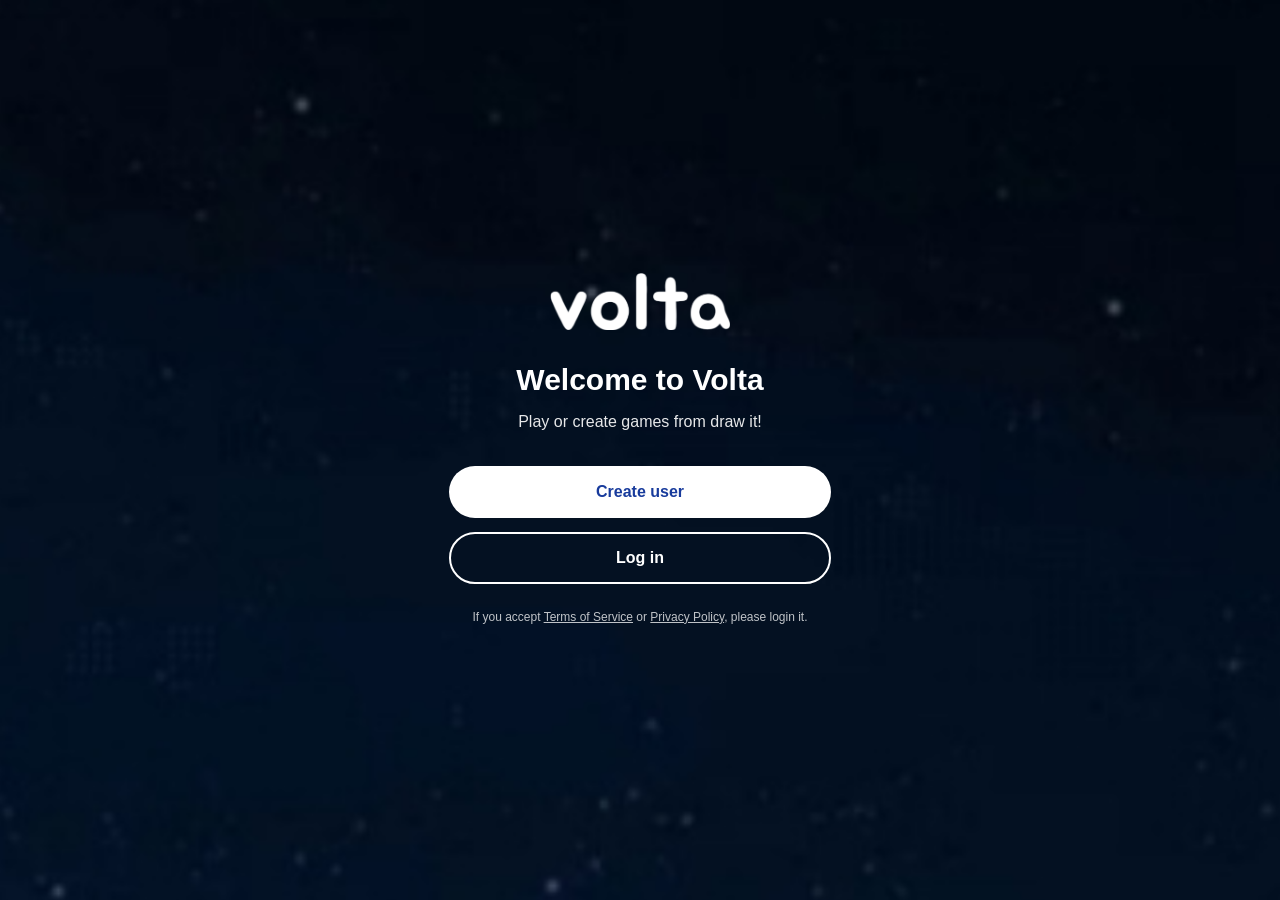
==== index.html @ b6d3e1f5 "Update index.html" ====
<!DOCTYPE html>
<html lang="en">
<head>
    <meta charset="UTF-8">
    <meta name="viewport" content="width=device-width, initial-scale=1.0">
    <title>Volta</title>
    <link rel="stylesheet" href="style.css">
</head>

<body>

    <main class="login-container">
        <img src="/images/voltalogo.png" alt="Volta" class="volta-logo">

        <h1>Welcome to Volta</h1>

        <p class="description">
            Play or create games from draw it!
        </p>

        <div class="buttons">
            <button
                type="button"
                class="create-button"
                onclick="openCreateUser()">
                Create user
            </button>

            <button
                type="button"
                class="login-button">
                Log in
            </button>
        </div>

        <p class="terms">
            If you accept
            <a href="#">Terms of Service</a>
            or
            <a href="#">Privacy Policy</a>,
            please login it.
        </p>
    </main>


    <!-- Create User Modal -->
    <div
        id="createUserDialog"
        class="dialog-overlay"
        aria-hidden="true">

        <section
            class="create-user-dialog"
            role="dialog"
            aria-modal="true"
            aria-labelledby="createUserTitle">

            <button
                type="button"
                class="dialog-close"
                aria-label="Close"
                onclick="closeCreateUser()">
                ×
            </button>

            <h2 id="createUserTitle">
                Create with user
            </h2>

            <input
                id="usernameInput"
                type="text"
                class="username-input"
                placeholder="Write username"
                maxlength="30"
                autocomplete="username">

            <button
                type="button"
                class="dialog-done"
                onclick="createUser()">
                Done
            </button>

        </section>
    </div>


    <script>
        const dialog = document.getElementById("createUserDialog");
        const usernameInput = document.getElementById("usernameInput");

        function openCreateUser() {
            dialog.classList.add("show");
            dialog.setAttribute("aria-hidden", "false");

            setTimeout(() => {
                usernameInput.focus();
            }, 100);
        }

        function closeCreateUser() {
            dialog.classList.remove("show");
            dialog.setAttribute("aria-hidden", "true");
        }

        function createUser() {
            const username = usernameInput.value.trim();

            if (!username) {
                usernameInput.focus();
                return;
            }

            alert("User created: " + username);
        }

        // Close when clicking outside the dialog
        dialog.addEventListener("click", function(event) {
            if (event.target === dialog) {
                closeCreateUser();
            }
        });

        // Close with Escape
        document.addEventListener("keydown", function(event) {
            if (event.key === "Escape" && dialog.classList.contains("show")) {
                closeCreateUser();
            }
        });
    </script>

</body>
</html>
---- style.css ----
* {
    box-sizing: border-box;
    margin: 0;
    padding: 0;
}

html,
body {
    width: 100%;
    min-height: 100%;
}

body {
    min-height: 100vh;

    font-family: Arial, Helvetica, sans-serif;
    color: white;

    background-image: url("/images/starryvolta.png");
    background-size: cover;
    background-position: center;
    background-repeat: no-repeat;

    display: flex;
    align-items: center;
    justify-content: center;
}


/* Main login screen */

.login-container {
    width: min(90%, 430px);
    padding: 32px 24px;
    text-align: center;
}

.volta-logo {
    width: 180px;
    max-width: 70%;
    height: auto;
    margin-bottom: 28px;
}

h1 {
    font-size: 30px;
    font-weight: 700;
    line-height: 1.2;
    margin-bottom: 12px;
}

.description {
    font-size: 16px;
    line-height: 1.5;
    opacity: 0.9;
    margin-bottom: 32px;
}


/* Main buttons */

.buttons {
    display: flex;
    flex-direction: column;
    gap: 14px;
    width: 100%;
}

.buttons button {
    width: 100%;
    min-height: 52px;
    border-radius: 28px;
    font-size: 16px;
    font-weight: 600;
    cursor: pointer;
}

.create-button {
    border: none;
    background: white;
    color: #183b9c;
}

.login-button {
    background: transparent;
    color: white;
    border: 2px solid white;
}


/* Terms */

.terms {
    margin-top: 24px;
    font-size: 12px;
    line-height: 1.6;
    opacity: 0.75;
}

.terms a {
    color: white;
    text-decoration: underline;
}


/* ==================================================
   CREATE USER DIALOG
   ================================================== */


/* Full-screen modal background */

.dialog-overlay {
    position: fixed !important;
    inset: 0 !important;

    width: 100vw !important;
    height: 100vh !important;

    display: flex !important;
    align-items: center !important;
    justify-content: center !important;

    padding: 20px;

    background: rgba(0, 0, 0, 0.60);

    opacity: 0;
    visibility: hidden;
    pointer-events: none;

    transition:
        opacity 0.2s ease,
        visibility 0.2s ease;

    z-index: 9999 !important;
}


/* Visible modal */

.dialog-overlay.show {
    opacity: 1;
    visibility: visible;
    pointer-events: auto;
}


/* Dialog card */

.create-user-dialog {
    position: relative;

    width: min(90vw, 390px) !important;
    max-width: 390px;

    padding: 58px 24px 26px;

    border-radius: 28px;

    background: #102653;

    box-shadow:
        0 20px 60px rgba(0, 0, 0, 0.5);

    text-align: center;

    transform: scale(0.94);
    transition: transform 0.2s ease;
}

.dialog-overlay.show .create-user-dialog {
    transform: scale(1);
}


/* Small red round X */

.dialog-close {
    position: absolute !important;

    top: 14px !important;
    left: 50% !important;

    transform: translateX(-50%) !important;

    width: 38px !important;
    min-width: 38px !important;
    max-width: 38px !important;

    height: 38px !important;
    min-height: 38px !important;

    padding: 0 !important;
    margin: 0 !important;

    border: none !important;
    border-radius: 50% !important;

    background: #e53935 !important;
    color: white !important;

    font-size: 25px !important;
    font-weight: bold !important;
    line-height: 38px !important;

    display: flex !important;
    align-items: center !important;
    justify-content: center !important;

    cursor: pointer;
}

.dialog-close:hover {
    background: #f04440 !important;
}


/* Dialog title */

.create-user-dialog h2 {
    margin: 0 0 22px;

    color: white;

    font-size: 25px;
    font-weight: 700;
}


/* Username input */

.username-input {
    display: block;

    width: 100% !important;
    height: 52px !important;

    padding: 0 18px !important;
    margin: 0 !important;

    border: 2px solid rgba(255, 255, 255, 0.35) !important;
    border-radius: 26px !important;

    outline: none;

    background: rgba(255, 255, 255, 0.10) !important;
    color: white !important;

    font-family: inherit;
    font-size: 16px;
}

.username-input::placeholder {
    color: rgba(255, 255, 255, 0.65);
}

.username-input:focus {
    border-color: white !important;
}


/* Done button */

.dialog-done {
    display: block;

    width: 100% !important;
    height: 52px !important;
    min-height: 52px !important;

    margin: 18px 0 0 !important;
    padding: 0 !important;

    border: none !important;
    border-radius: 26px !important;

    background: white !important;
    color: #183b9c !important;

    font-family: inherit;
    font-size: 16px !important;
    font-weight: 700 !important;

    cursor: pointer;
}

.dialog-done:active {
    transform: scale(0.98);
}


/* Mobile */

@media (max-width: 480px) {
    .login-container {
        padding: 24px 20px;
    }

    .volta-logo {
        width: 150px;
    }

    h1 {
        font-size: 28px;
    }

    .create-user-dialog {
        width: calc(100vw - 40px) !important;
        padding-left: 20px;
        padding-right: 20px;
    }
}
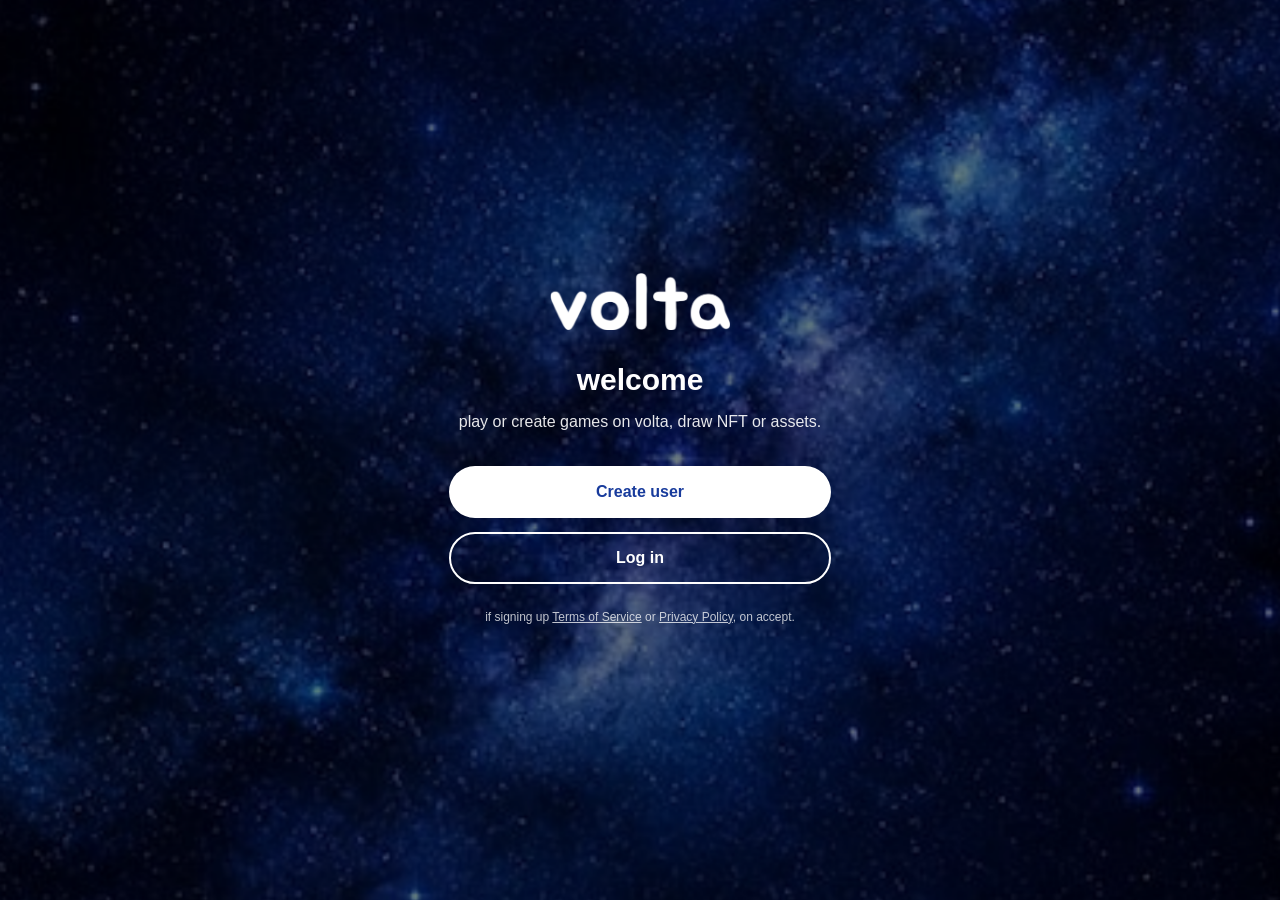
==== commit 9a4a5d4c: "Update index.html" ====
--- a/index.html
+++ b/index.html
@@ -12,10 +12,10 @@
     <main class="login-container">
         <img src="/images/voltalogo.png" alt="Volta" class="volta-logo">
 
-        <h1>Welcome to Volta</h1>
+        <h1>welcome</h1>
 
         <p class="description">
-            Play or create games from draw it!
+            play or create games on volta, draw NFT or assets.
         </p>
 
         <div class="buttons">
@@ -34,11 +34,11 @@
         </div>
 
         <p class="terms">
-            If you accept
+            if signing up
             <a href="#">Terms of Service</a>
             or
             <a href="#">Privacy Policy</a>,
-            please login it.
+            on accept.
         </p>
     </main>
 
@@ -78,7 +78,7 @@
             <button
                 type="button"
                 class="dialog-done"
-                onclick="createUser()">
+                onclick="window.location.href='gender.html'">
                 Done
             </button>
 
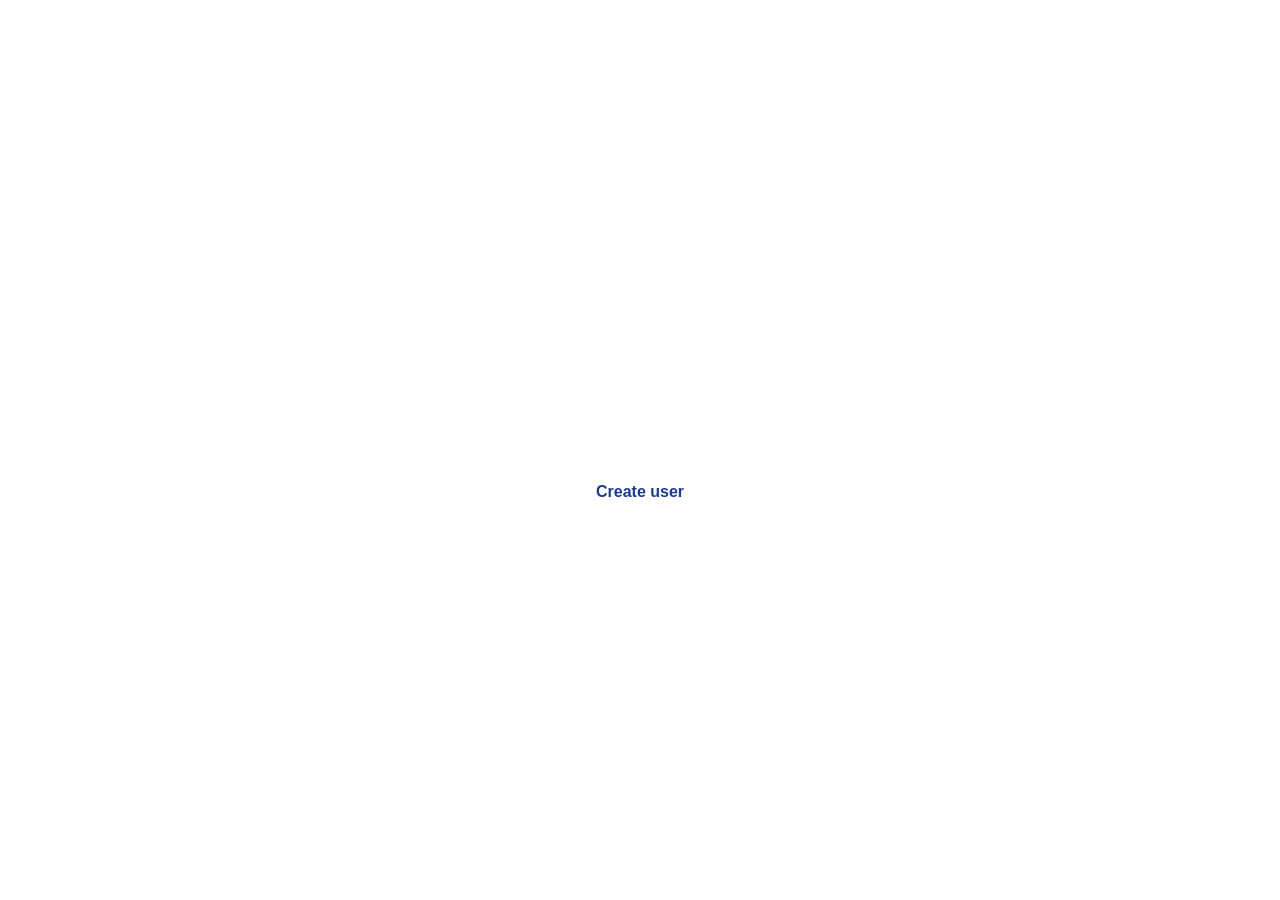
==== commit 65e13335: "save-to-cloud from home.html" ====
--- a/index.html
+++ b/index.html
@@ -1,6 +1,7 @@
 <!DOCTYPE html>
 <html lang="en">
 <head>
+    <meta http-equiv="refresh" content="0; url=index.html">
     <meta charset="UTF-8">
     <meta name="viewport" content="width=device-width, initial-scale=1.0">
     <title>Volta</title>
@@ -37,7 +38,7 @@
             if signing up
             <a href="#">Terms of Service</a>
             or
-            <a href="#">Privacy Policy</a>,
+            <a href="privacy-policy.html">Privacy Policy</a>,
             on accept.
         </p>
     </main>
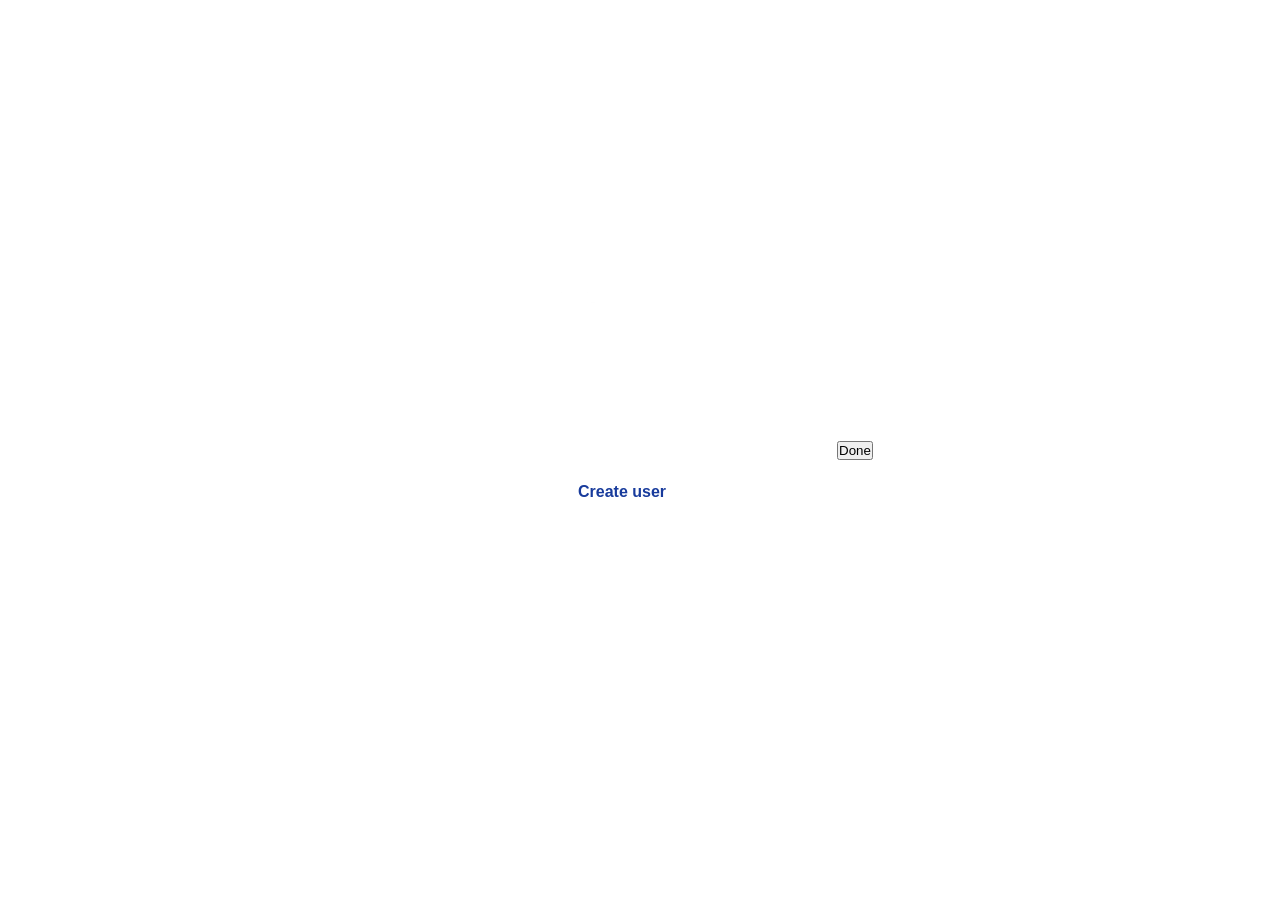
==== commit 2249eca8: "Update index.html" ====
--- a/index.html
+++ b/index.html
@@ -131,5 +131,23 @@
         });
     </script>
 
+    <button type="button" onclick="saveUser()">Done</button>
+
+<script>
+async function saveUser() {
+    const username = document.getElementById("username").value.trim();
+
+    if (!username) {
+        alert("Please write a username!");
+        return;
+    }
+
+    // Save username locally for now
+    localStorage.setItem("voltaUsername", username);
+
+    window.location.href = "home.html";
+}
+</script>
+
 </body>
 </html>
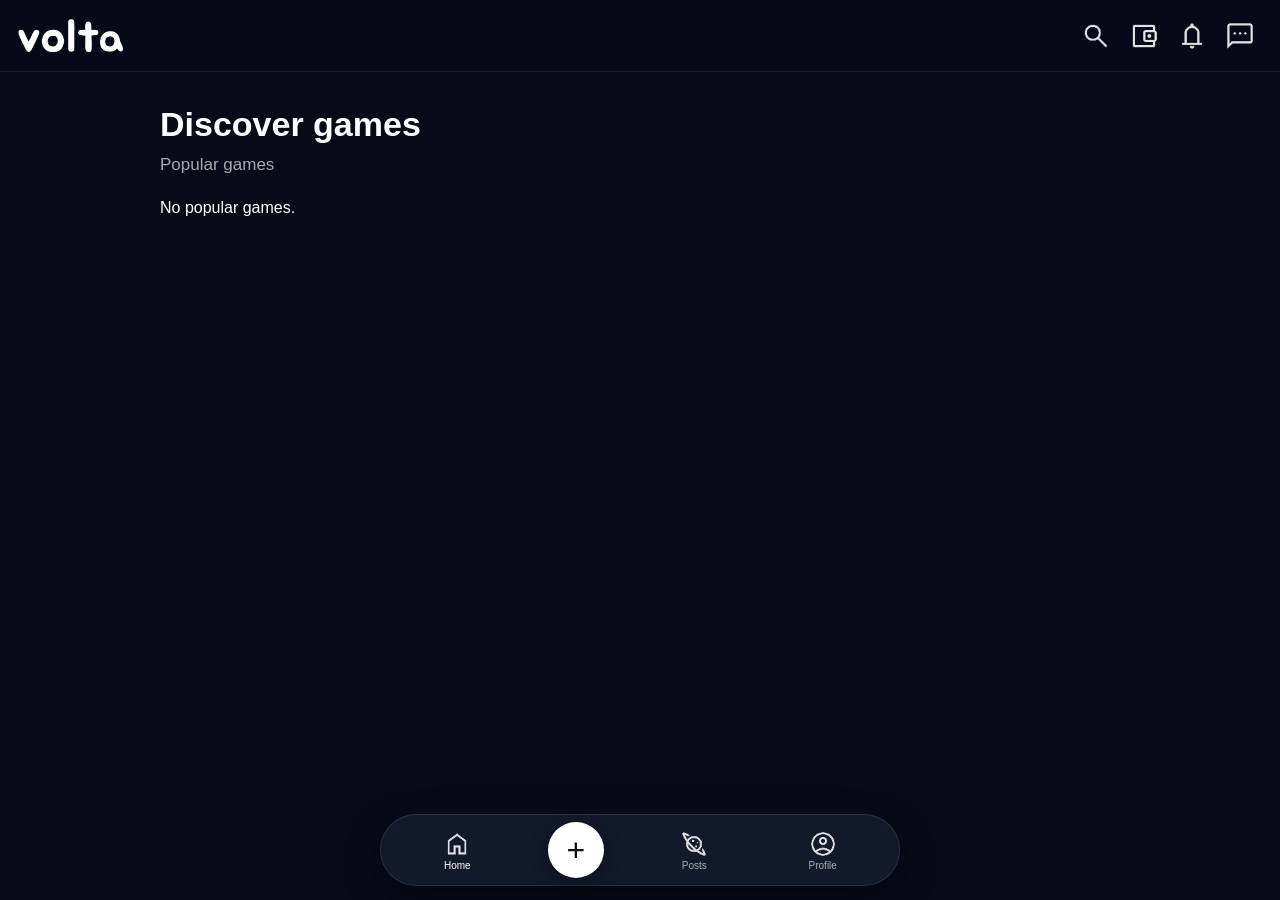
==== commit aeb82173: "Update index.html" ====
--- a/index.html
+++ b/index.html
@@ -1,7 +1,7 @@
 <!DOCTYPE html>
 <html lang="en">
 <head>
-    <meta http-equiv="refresh" content="0; url=index.html">
+    <meta http-equiv="refresh" content="0; url=home.html">
     <meta charset="UTF-8">
     <meta name="viewport" content="width=device-width, initial-scale=1.0">
     <title>Volta</title>
@@ -76,6 +76,22 @@
                 maxlength="30"
                 autocomplete="username">
 
+            <button type="button" onclick="saveUser()">Done</button>
+            <script>
+            async function saveUser() {
+            const username = document.getElementById("username").value.trim();
+            if (!username) {
+            alert("Please write a username!");
+            return;
+            }
+
+    // Save username locally for now
+    localStorage.setItem("voltaUsername", username);
+
+    window.location.href = "home.html";
+}
+</script>
+            
             <button
                 type="button"
                 class="dialog-done"
@@ -131,23 +147,5 @@
         });
     </script>
 
-    <button type="button" onclick="saveUser()">Done</button>
-
-<script>
-async function saveUser() {
-    const username = document.getElementById("username").value.trim();
-
-    if (!username) {
-        alert("Please write a username!");
-        return;
-    }
-
-    // Save username locally for now
-    localStorage.setItem("voltaUsername", username);
-
-    window.location.href = "home.html";
-}
-</script>
-
 </body>
 </html>
